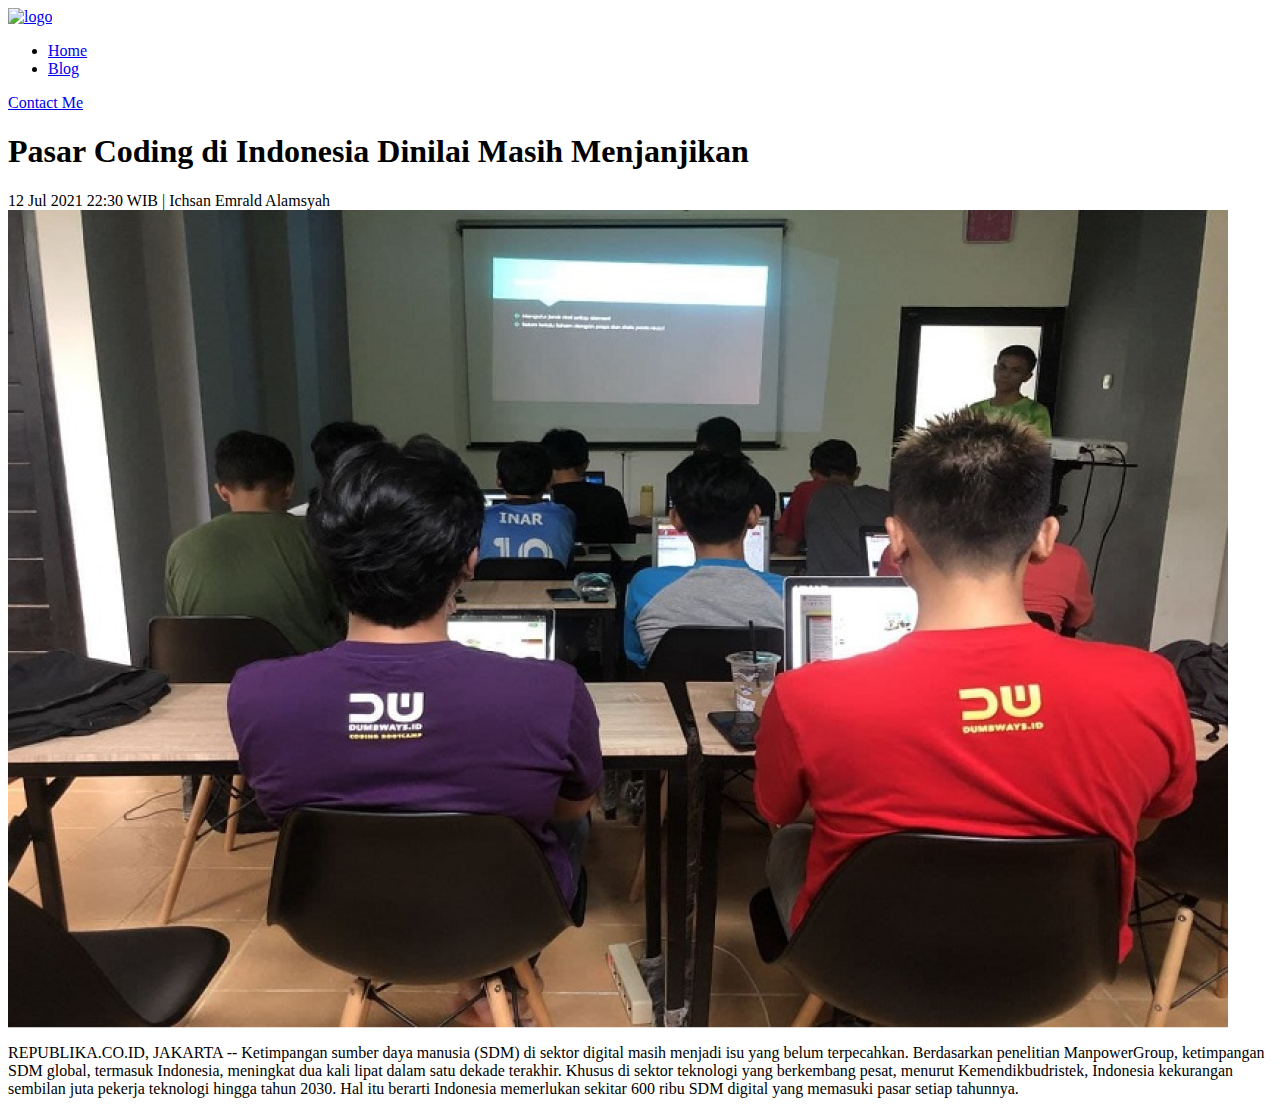
==== blog-detail.html @ 57a249e0 "first commit" ====
<html>
  <head>
    <title>Creating Blog Page - detail</title>
    <link rel="stylesheet" href="style.css" />
  </head>
  <body>
    <!-- NavBar -->
    <nav>
      <div class="left-side">
        <a href="index.html">
          <img src="assets/logo.png" alt="logo" />
        </a>
        <ul>
          <li>
            <a href="index.html">Home</a>
          </li>
          <li>
            <a href="blog.html" class="list-active">Blog</a>
          </li>
        </ul>
      </div>
      <div class="right-side">
        <a href="contact.html"> Contact Me </a>
      </div>
    </nav>

    <!-- Blog -->
    <div class="blog-detail">
      <div class="blog-detail-container">
        <h1>Pasar Coding di Indonesia Dinilai Masih Menjanjikan</h1>
        <div class="author">12 Jul 2021 22:30 WIB | Ichsan Emrald Alamsyah</div>
        <img src="assets/images/blog-img-detail.png" alt="detail" />
        <p>
          REPUBLIKA.CO.ID, JAKARTA -- Ketimpangan sumber daya manusia (SDM) di
          sektor digital masih menjadi isu yang belum terpecahkan. Berdasarkan
          penelitian ManpowerGroup, ketimpangan SDM global, termasuk Indonesia,
          meningkat dua kali lipat dalam satu dekade terakhir. Khusus di sektor
          teknologi yang berkembang pesat, menurut Kemendikbudristek, Indonesia
          kekurangan sembilan juta pekerja teknologi hingga tahun 2030. Hal itu
          berarti Indonesia memerlukan sekitar 600 ribu SDM digital yang
          memasuki pasar setiap tahunnya.
        </p>
      </div>
    </div>
  </body>
</html>
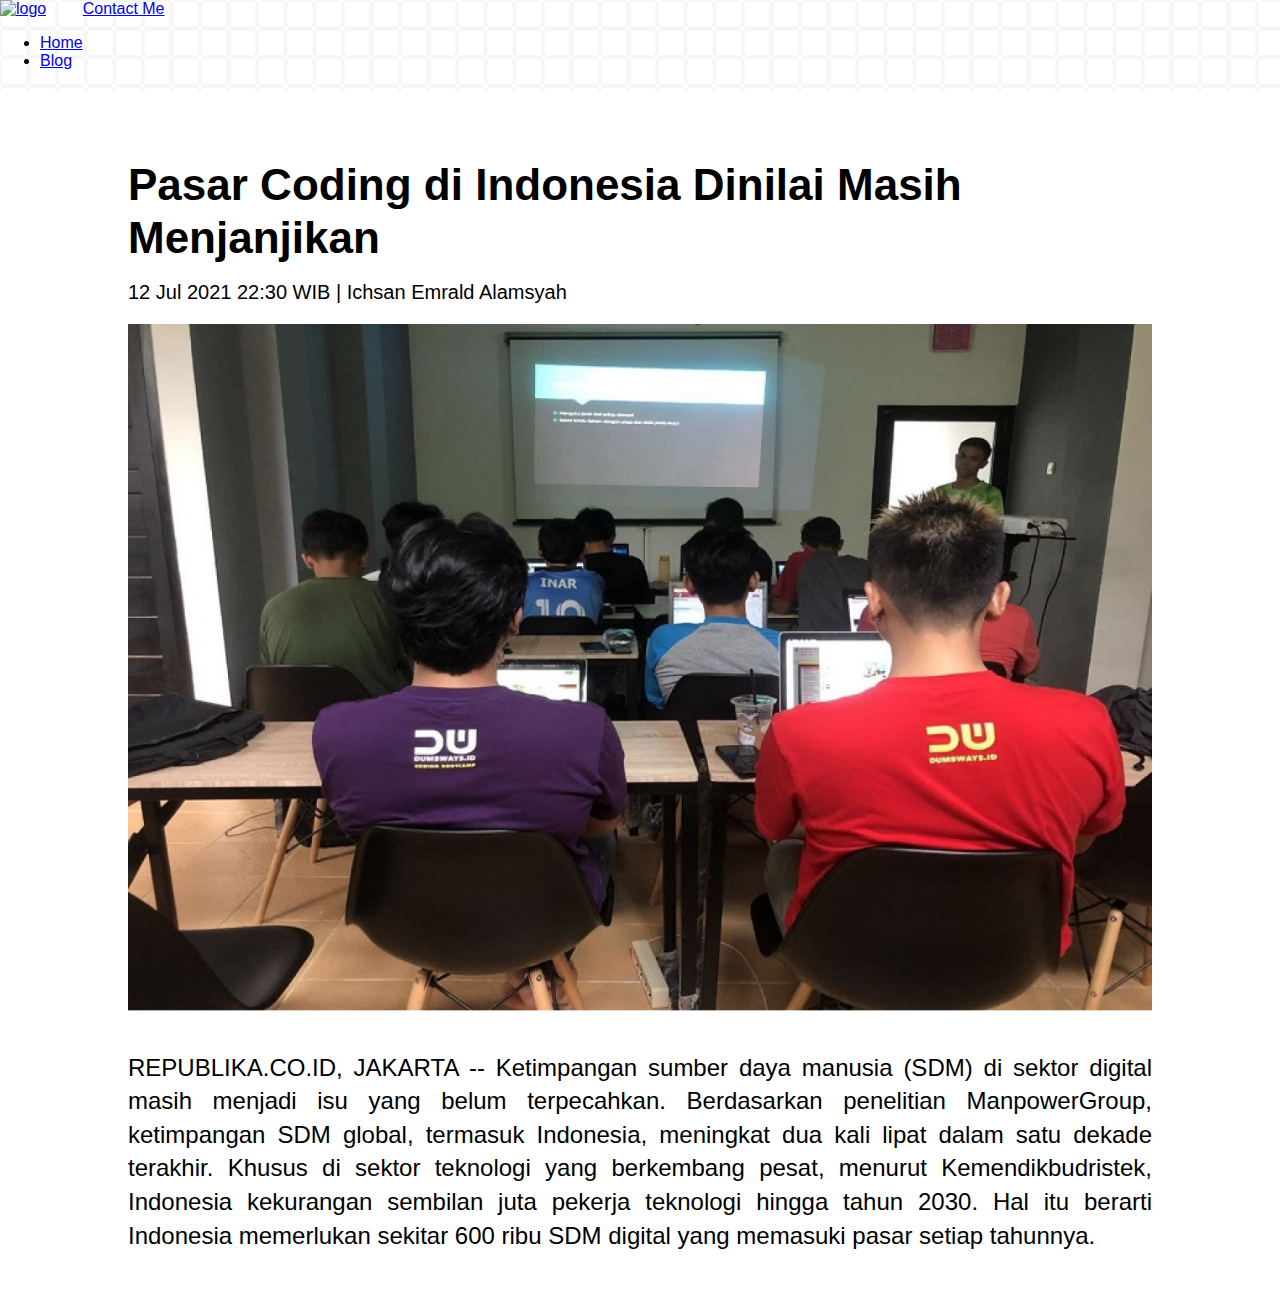
==== commit d25f020d: "perubahan source blog-detail" ====
--- a/blog-detail.html
+++ b/blog-detail.html
@@ -1,7 +1,7 @@
 <html>
   <head>
     <title>Creating Blog Page - detail</title>
-    <link rel="stylesheet" href="style.css" />
+    <link rel="stylesheet" href="assets/css/blogstyle.css" />
   </head>
   <body>
     <!-- NavBar -->
--- a/assets/css/blogstyle.css
+++ b/assets/css/blogstyle.css
@@ -0,0 +1,258 @@
+/* Font Overall */
+* {
+  /* box-sizing: border-box; */
+  font-family: Arial, Helvetica, sans-serif;
+}
+
+/* For Body Start Here*/
+body {
+  margin: 0;
+}
+/* For Body End Here */
+
+/* For Nav Start Here */
+nav {
+  background-image: url(../images/navbar3.png);
+  display: flex;
+  height: 10vh;
+}
+
+nav .left {
+  flex: 50%;
+  display: flex;
+  padding: 20px;
+  justify-content: left;
+  align-items: center;
+  padding-left: 90px;
+}
+
+nav .img-nav-left {
+  width: 50px;
+}
+
+nav .left ul li a {
+  text-decoration: none;
+  color: black;
+  padding: 20px;
+}
+
+nav .left li {
+  display: inline;
+  font-size: 18px;
+
+}
+
+.right {
+  flex: 50%;
+  display: flex;
+  padding: 20px;
+  justify-content: right;
+  align-items: center;
+  padding-right: 80px;
+}
+
+.right a {
+  background-color: rgb(235, 120, 27);
+  color: white;
+  padding: 8px 12px;
+  border-radius: 8px;
+  text-decoration: none;
+  font-size: 17px;
+}
+/* For Nav End Here */
+
+/* Blog Form */
+.blog-form {
+  padding: 50px 0;
+  display: flex;
+  justify-content: center;
+}
+
+.blog-form .form-container {
+  width: 500px;
+}
+
+.blog-form .form-container h1 {
+  text-align: center;
+  margin-bottom: 40px;
+}
+
+.blog-form form label {
+  font-size: 20px;
+  font-weight: 400;
+}
+
+.blog-form form input,
+textarea,
+select {
+  width: 100%;
+  font-size: 20px;
+  font-weight: 400;
+  padding: 8px;
+  margin-top: 5px;
+  margin-bottom: 20px;
+  background: #f4f3f3;
+  border: 1px solid #c4c4c4;
+  border-radius: 8px;
+}
+
+.blog-form form textarea {
+  height: 250px;
+}
+
+.blog-form form .input-blog-image-group {
+  width: 100%;
+  font-size: 20px;
+  font-weight: 400;
+  padding: 8px;
+  margin-top: 5px;
+  margin-bottom: 20px;
+  background: #f4f3f3;
+  border: 1px solid #c4c4c4;
+  border-radius: 8px;
+  cursor: pointer;
+}
+
+.blog-form form .input-blog-image-group label p {
+  font-size: 15px;
+}
+
+.blog-form form .input-blog-image-group label {
+  cursor: pointer;
+  display: flex;
+  align-items: center;
+  justify-content: space-between;
+}
+
+.blog-form form .button-group {
+  text-align: right;
+}
+
+.blog-form form button {
+  margin-top: 50px;
+  padding: 8px 20px;
+  font-size: 17px;
+  background: #ec4d37;
+  border-radius: 8px;
+  border: none;
+  color: #fff;
+  cursor: pointer;
+}
+
+.blog hr {
+  border: 1px solid #dbdbdb;
+  width: 80%;
+  margin-right: auto;
+  margin-left: auto;
+}
+
+/* Blog list */
+.blog .blog-list {
+  margin-top: 80px;
+  margin-bottom: 80px;
+  display: flex;
+  align-items: center;
+  flex-direction: column;
+}
+
+.blog .blog-list .blog-list-item {
+  width: 80%;
+  padding: 15px;
+  margin-bottom: 20px;
+  border: 2px solid #dbdbdb;
+  border-radius: 8px;
+  display: flex;
+}
+
+.blog .blog-list .blog-list-item .blog-image {
+  flex: 1;
+}
+
+.blog .blog-list .blog-list-item .blog-image img {
+  width: 100%;
+  height: 300px;
+  object-fit: cover;
+}
+
+.blog .blog-list .blog-list-item .blog-content {
+  padding-left: 20px;
+  flex: 2;
+}
+
+.blog .blog-list .btn-group {
+  text-align: right;
+  margin-bottom: 20px;
+}
+
+.blog .blog-list .btn-group .btn-edit {
+  padding: 5px 10px;
+  border: 0;
+  border-radius: 4px;
+  background: #dbdbdb;
+}
+
+.blog .blog-list .btn-group .btn-post {
+  padding: 5px 10px;
+  border: 0;
+  border-radius: 4px;
+  background: #ec4d37;
+  color: #fff;
+}
+
+.blog .blog-list h1 a {
+  text-decoration: none;
+  color: #000000;
+}
+
+.blog .blog-list .detail-blog-content {
+  font-weight: 300;
+  font-size: 12px;
+  line-height: 20px;
+}
+
+.blog .blog-list .blog-list-item p {
+  margin-top: 20px;
+  font-weight: normal;
+  font-size: 14px;
+  line-height: 20px;
+  text-align: justify;
+}
+
+/* Blog Detail */
+.blog-detail {
+  display: flex;
+  justify-content: center;
+}
+
+.blog-detail-container {
+  width: 80%;
+  margin: 40px 0;
+}
+
+.blog-detail-container img {
+  width: 100%;
+}
+
+.blog-detail-container h1 {
+  font-style: normal;
+  font-weight: 800;
+  font-size: 44px;
+  line-height: 120%;
+  margin-bottom: 15px;
+}
+
+.blog-detail-container .author {
+  font-weight: 100;
+  font-size: 20px;
+  line-height: 120%;
+  margin-bottom: 20px;
+}
+
+.blog-detail-container p {
+  margin-top: 40px;
+  font-style: normal;
+  font-weight: normal;
+  font-size: 24px;
+  line-height: 140%;
+  text-align: justify;
+}
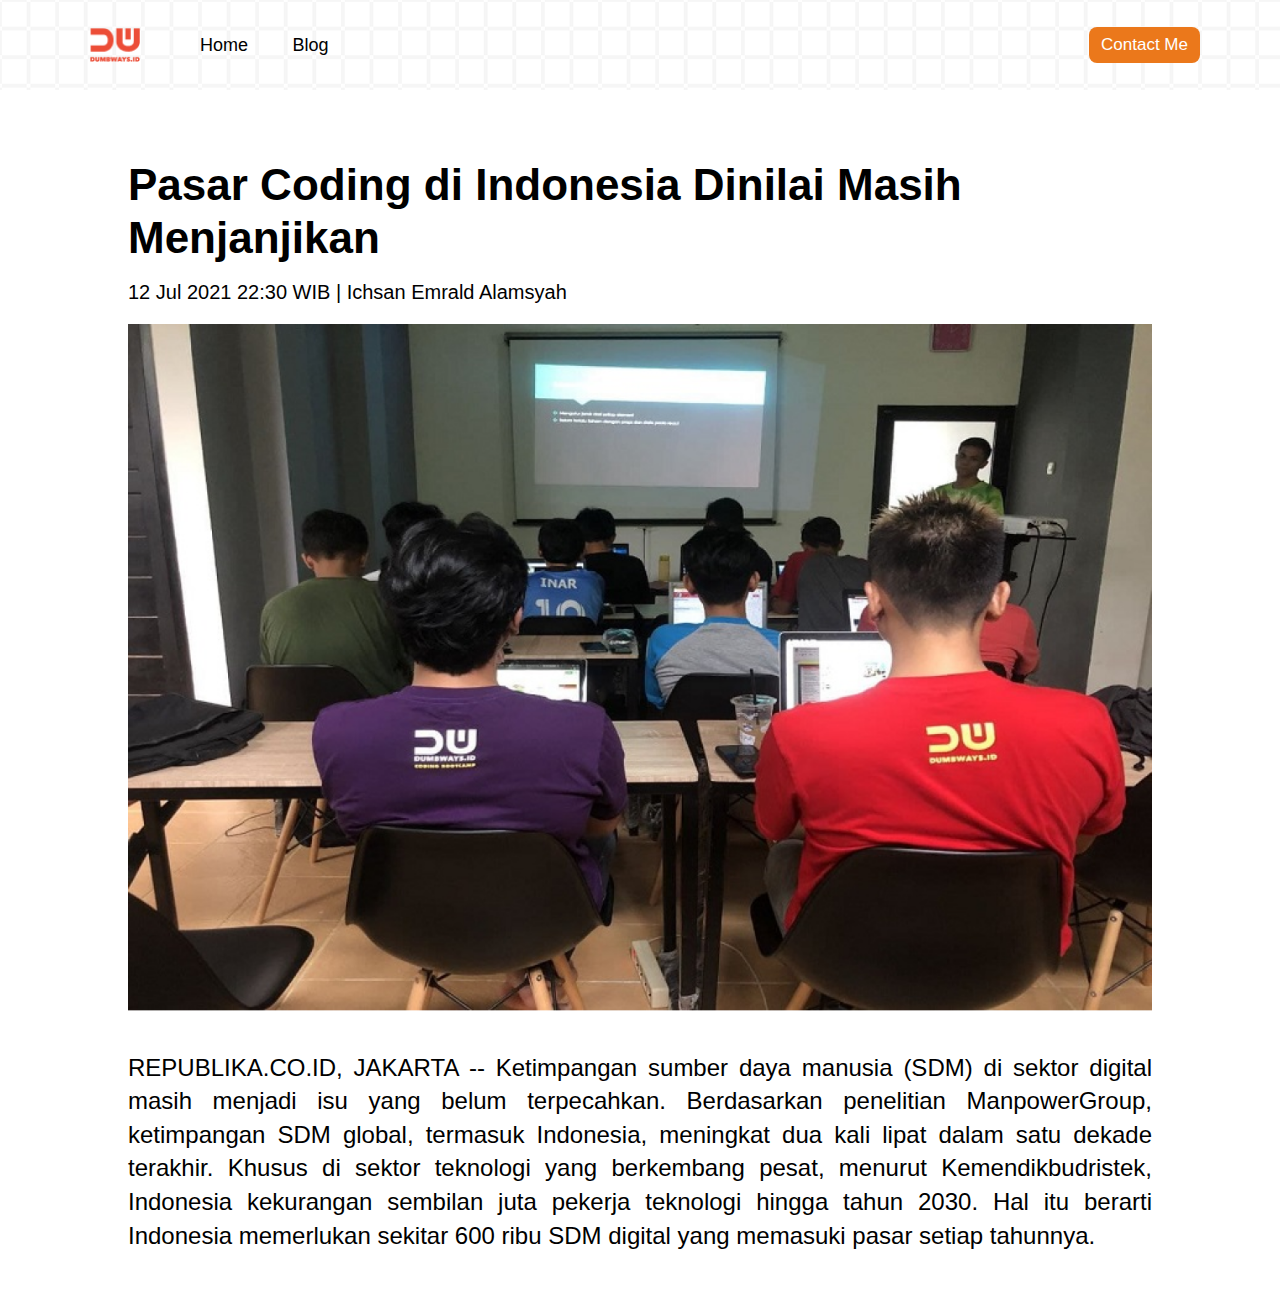
==== commit 0ce80934: "perubahan section nav blog-detail" ====
--- a/blog-detail.html
+++ b/blog-detail.html
@@ -6,23 +6,21 @@
   <body>
     <!-- NavBar -->
     <nav>
-      <div class="left-side">
-        <a href="index.html">
-          <img src="assets/logo.png" alt="logo" />
-        </a>
-        <ul>
-          <li>
-            <a href="index.html">Home</a>
-          </li>
-          <li>
-            <a href="blog.html" class="list-active">Blog</a>
-          </li>
-        </ul>
+      <div class="left">
+          <img src="assets/images/logo.png" alt="left-logo" class="img-nav-left">
+
+          <ul>
+              <li><a href="index.html">Home</a></li>
+              <li><a href="blog.html">Blog</a></li>
+          </ul>
+
       </div>
-      <div class="right-side">
-        <a href="contact.html"> Contact Me </a>
+
+      <div class="right">
+          <a href="Contact.html">Contact Me</a>
       </div>
-    </nav>
+  </nav>
+
 
     <!-- Blog -->
     <div class="blog-detail">
